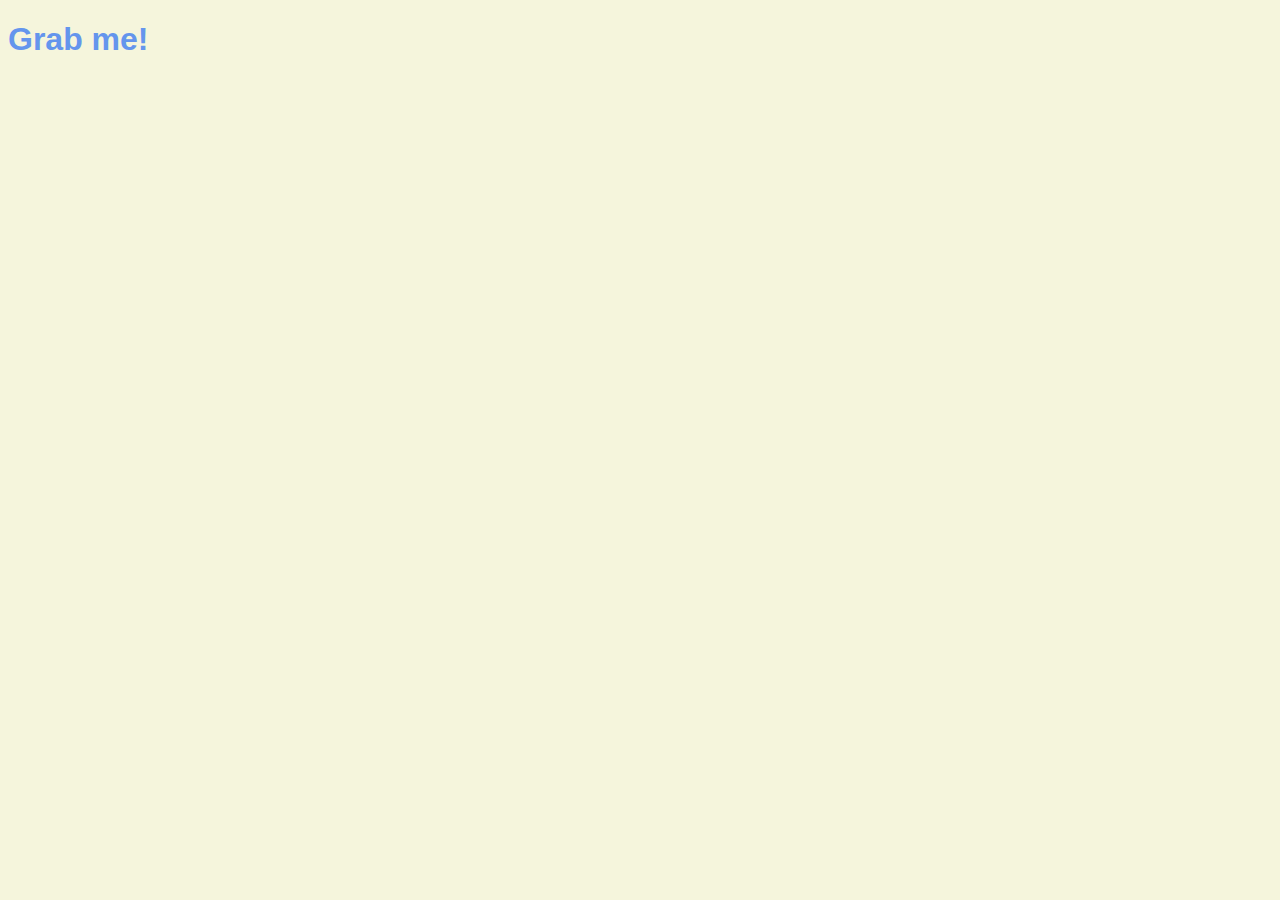
==== learn-javascript/index.html @ cff1c636 "Update All" ====
<!DOCTYPE html>
<html lang="ko">
  <head>
    <meta charset="UTF-8" />
    <meta name="viewport" content="width=device-width, initial-scale=1.0" />
    <link rel="stylesheet" href="style.css" />
    <title>Hi From HTML</title>
  </head>
  <body>
    <div class="hello">
      <h1 class="fonts">Grab me!</h1>
    </div>
    <script src="./javascript/cssInJavascript.js" defer></script>
  </body>
</html>
---- learn-javascript/style.css ----
body {
  background-color: beige;
}

h1 {
  color: cornflowerblue;
  transition: color 0.5s ease-in-out;
}

.fonts {
  font-family: "Lucida Sans", "Lucida Sans Regular", "Lucida Grande",
    "Lucida Sans Unicode", Geneva, Verdana, sans-serif;
}

.clicked {
  color: tomato;
  transition: color 0.5s ease-in-out;
}
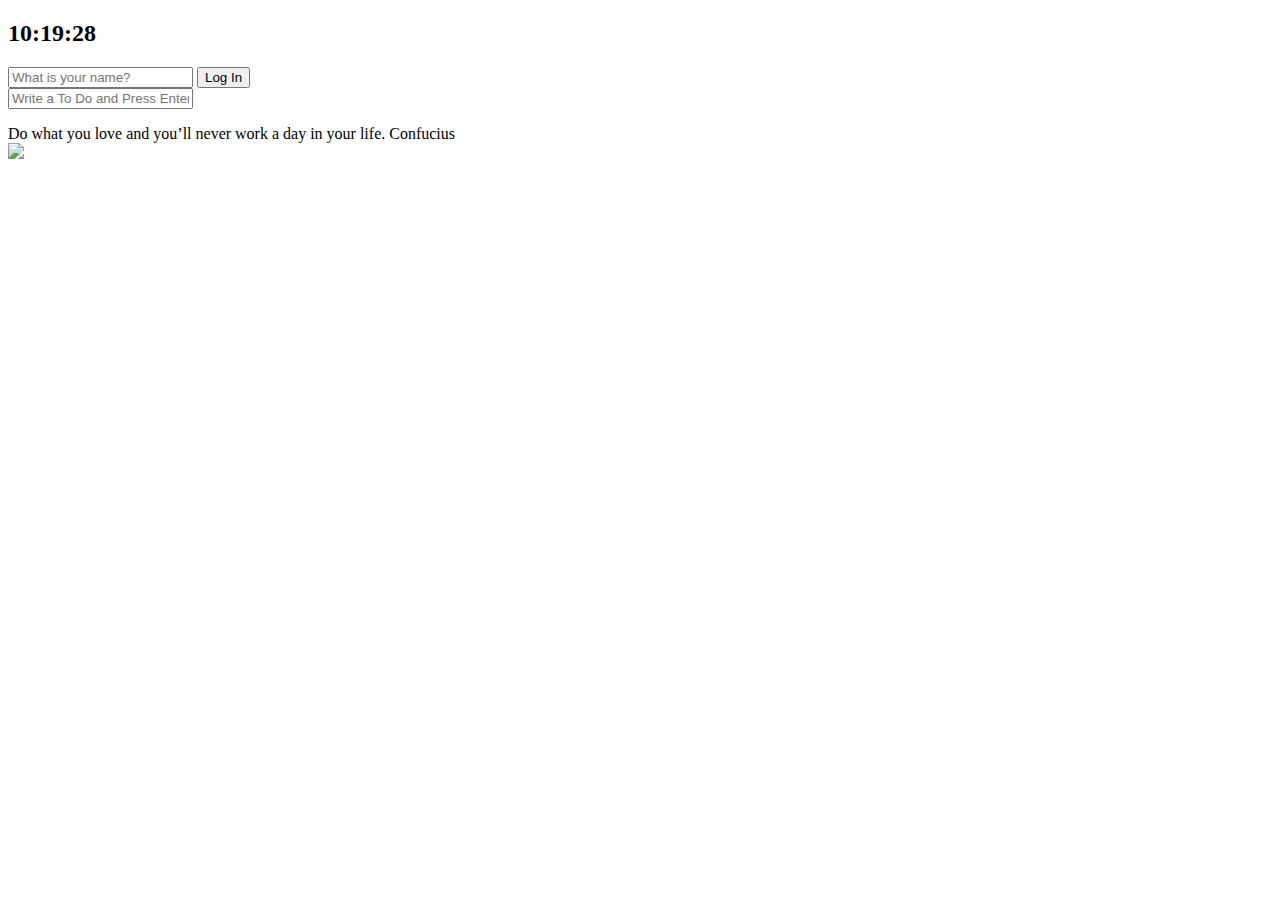
==== commit 43874a90: "Update index.html" ====
--- a/learn-javascript/index.html
+++ b/learn-javascript/index.html
@@ -3,13 +3,46 @@
   <head>
     <meta charset="UTF-8" />
     <meta name="viewport" content="width=device-width, initial-scale=1.0" />
-    <link rel="stylesheet" href="style.css" />
-    <title>Hi From HTML</title>
+    <link rel="stylesheet" href="./css/style.css" />
+    <title>Document</title>
   </head>
   <body>
-    <div class="hello">
-      <h1 class="fonts">Grab me!</h1>
+    <h2 id="clock">00:00</h2>
+    <form class="hidden" id="login-form">
+      <label>
+        <input
+          required
+          maxlength="15"
+          type="text"
+          placeholder="What is your name?"
+        />
+      </label>
+      <button>Log In</button>
+    </form>
+    <h1 id="greeting" class="hidden"></h1>
+    <form id="todo-form">
+      <label>
+        <input
+          type="text"
+          placeholder="Write a To Do and Press Enter"
+          required
+        />
+      </label>
+    </form>
+    <ul id="todo-list"></ul>
+    <div id="quote">
+      <span></span>
+      <span></span>
     </div>
-    <script src="./javascript/cssInJavascript.js" defer></script>
+    <div id="weather">
+      <span></span>
+      <span></span>
+    </div>
+    <script src="./javascript/greetings.js"></script>
+    <script src="./javascript/clock.js"></script>
+    <script src="./javascript/quotes.js"></script>
+    <script src="./javascript/background.js"></script>
+    <script src="./javascript/todo.js"></script>
+    <script src="./javascript/weather.js"></script>
   </body>
 </html>
--- a/learn-javascript/css/style.css
+++ b/learn-javascript/css/style.css
@@ -0,0 +1,3 @@
+.hidden {
+    display: none;
+}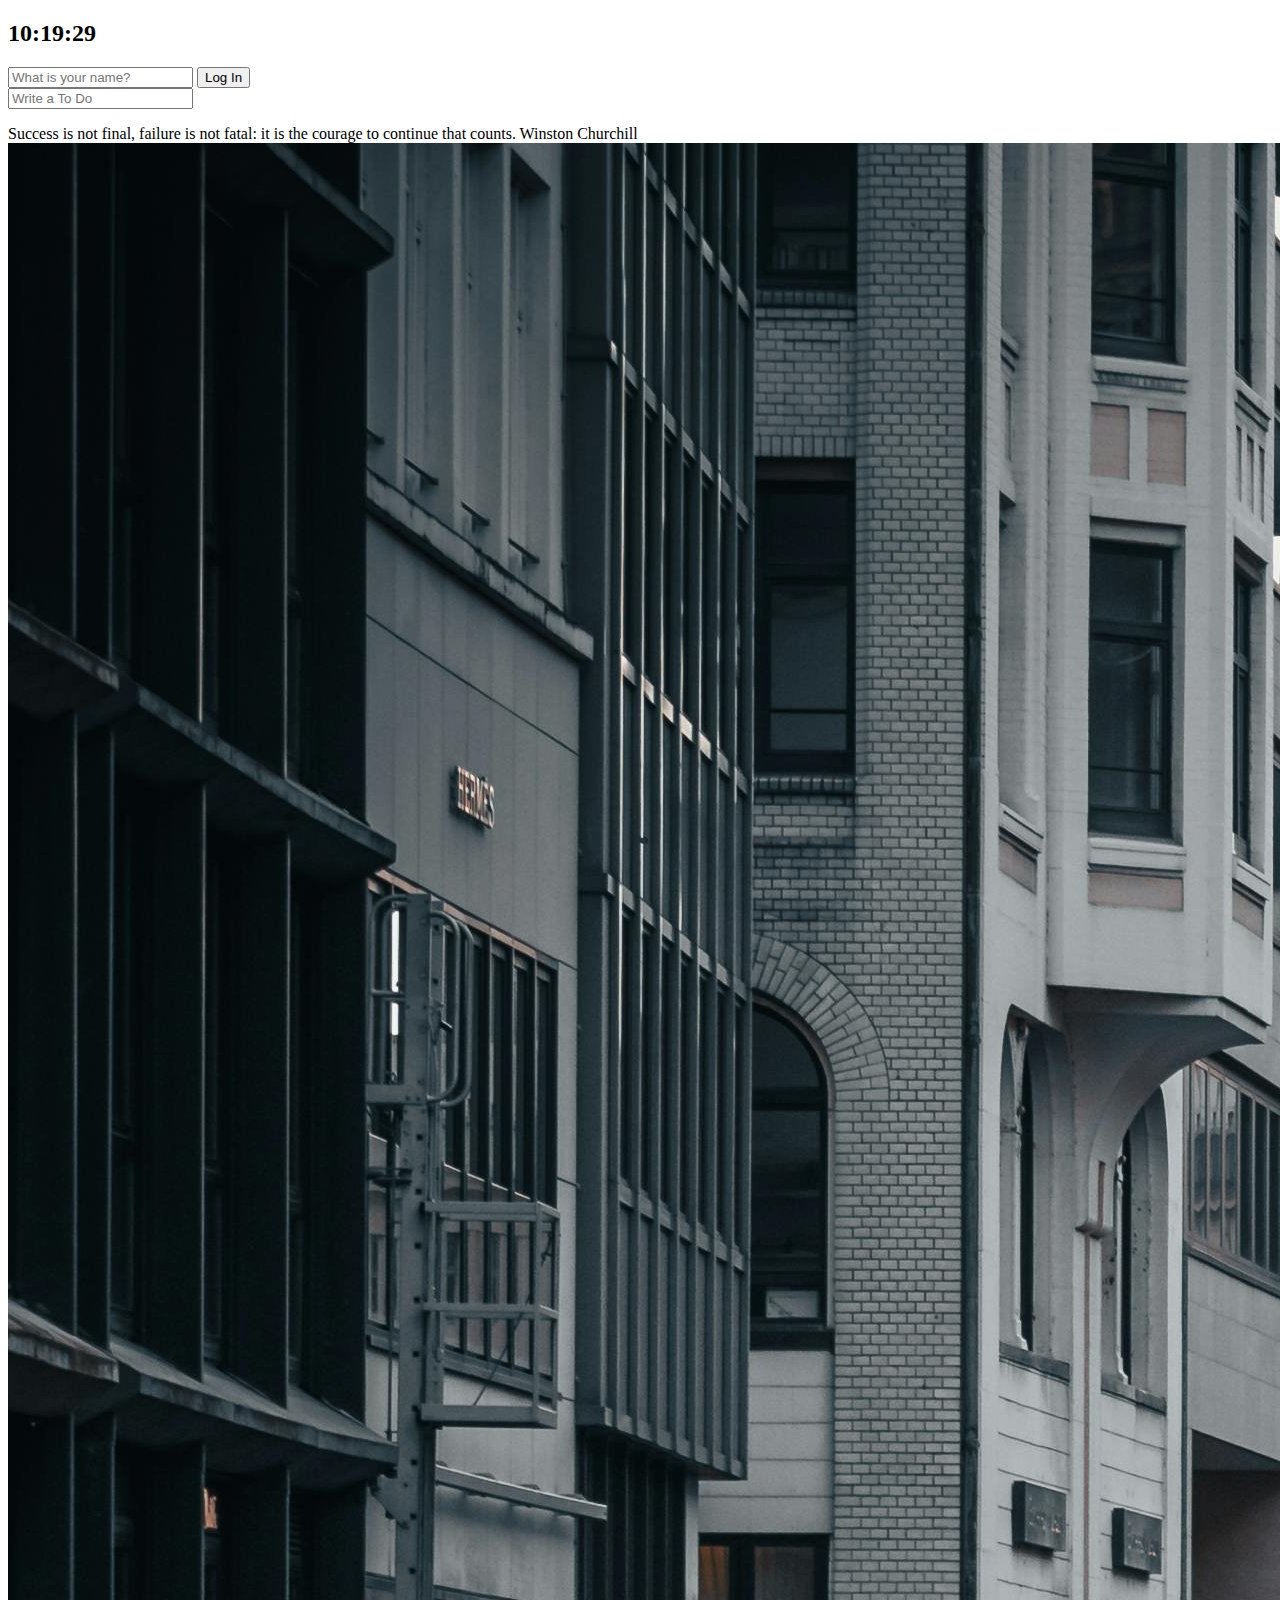
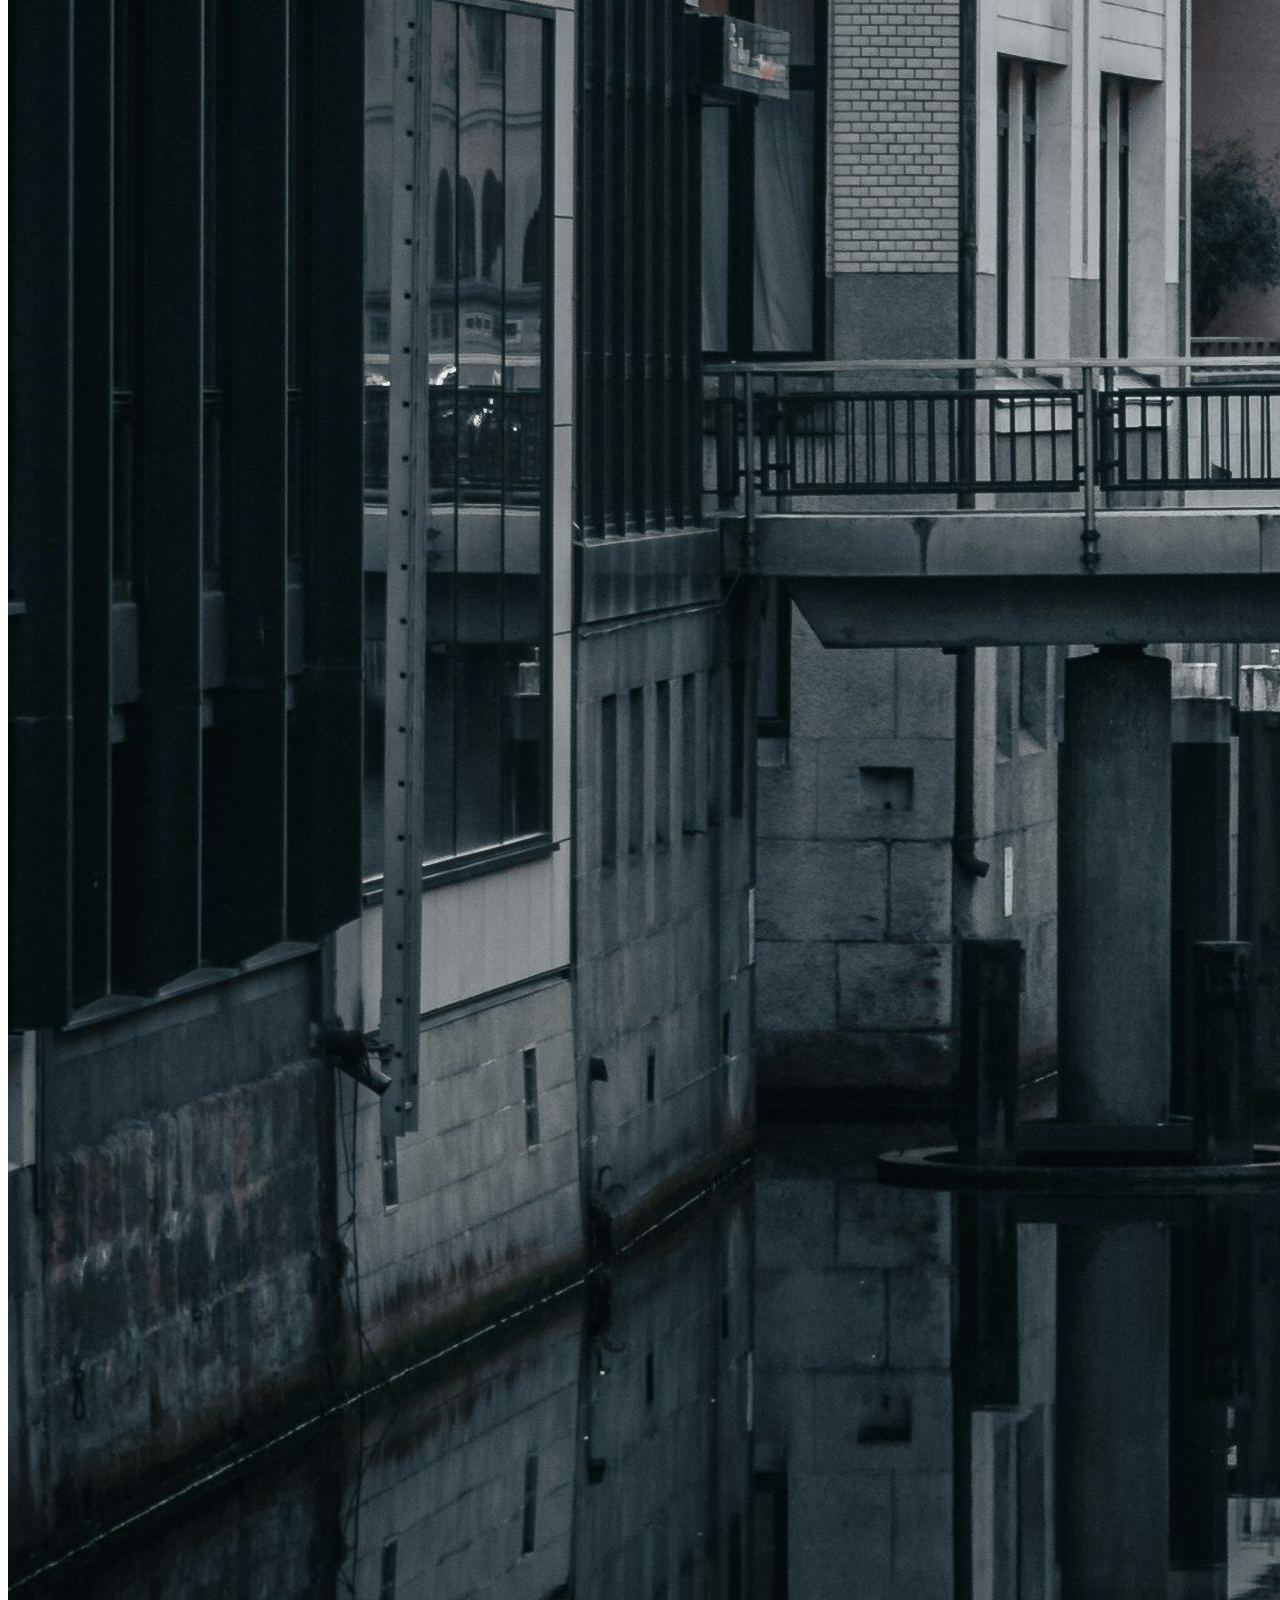
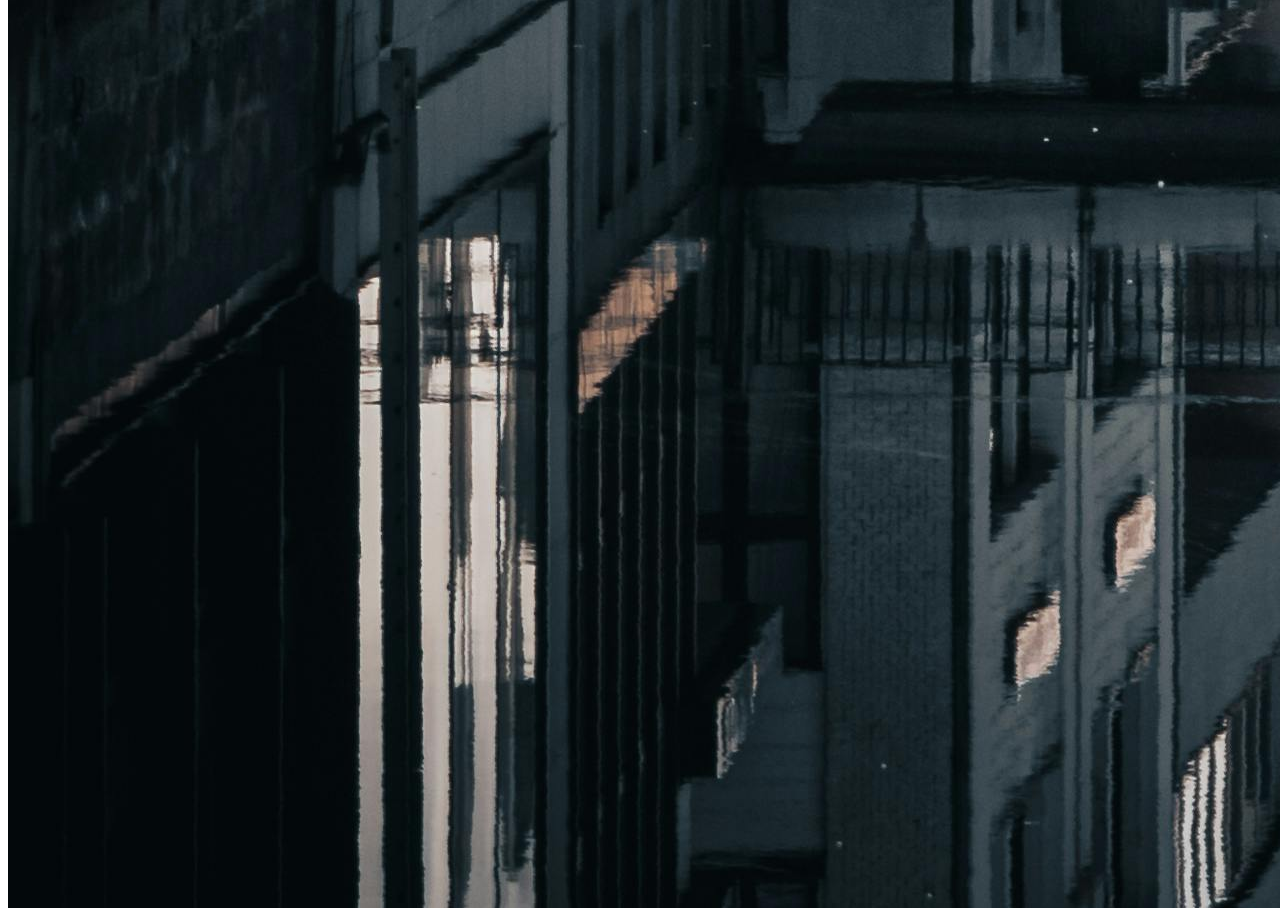
==== commit 89014bd5: "Update index.html" ====
--- a/learn-javascript/index.html
+++ b/learn-javascript/index.html
@@ -4,7 +4,7 @@
     <meta charset="UTF-8" />
     <meta name="viewport" content="width=device-width, initial-scale=1.0" />
     <link rel="stylesheet" href="./css/style.css" />
-    <title>Document</title>
+    <title>My page</title>
   </head>
   <body>
     <h2 id="clock">00:00</h2>
@@ -22,22 +22,19 @@
     <h1 id="greeting" class="hidden"></h1>
     <form id="todo-form">
       <label>
-        <input
-          type="text"
-          placeholder="Write a To Do and Press Enter"
-          required
-        />
+        <input class="login-form" type="text" placeholder="Write a To Do" required />
       </label>
     </form>
     <ul id="todo-list"></ul>
     <div id="quote">
       <span></span>
-      <span></span>
+      <span class="author"></span>
     </div>
-    <div id="weather">
+    <div class="weather">
       <span></span>
       <span></span>
     </div>
+    <img class="background" id="background" src="" alt="배경">
     <script src="./javascript/greetings.js"></script>
     <script src="./javascript/clock.js"></script>
     <script src="./javascript/quotes.js"></script>
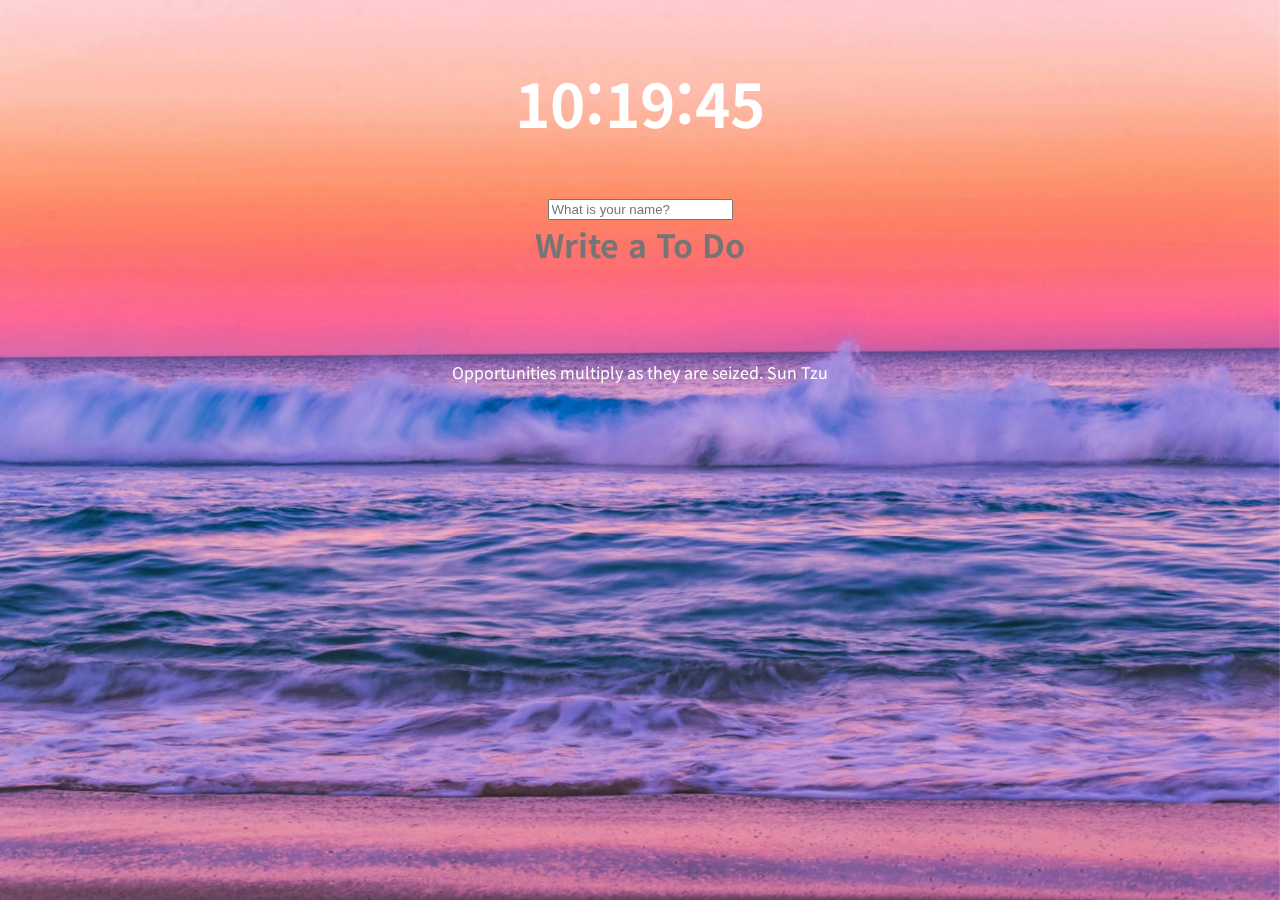
==== commit 46bea46d: "Update index.html" ====
--- a/learn-javascript/index.html
+++ b/learn-javascript/index.html
@@ -17,7 +17,6 @@
           placeholder="What is your name?"
         />
       </label>
-      <button>Log In</button>
     </form>
     <h1 id="greeting" class="hidden"></h1>
     <form id="todo-form">
@@ -30,8 +29,7 @@
       <span></span>
       <span class="author"></span>
     </div>
-    <div class="weather">
-      <span></span>
+    <div id="weather-container">
       <span></span>
     </div>
     <img class="background" id="background" src="" alt="배경">
--- a/learn-javascript/css/style.css
+++ b/learn-javascript/css/style.css
@@ -1,3 +1,58 @@
+@import url('https://fonts.googleapis.com/css2?family=Noto+Sans+KR:wght@100..900&display=swap');
 .hidden {
     display: none;
+}
+
+body {
+    font-family: "Noto Sans KR", serif;
+    display: flex;
+    align-items: center;
+    flex-direction: column;
+}
+h2 {
+    font-size: 60px;
+    color: #ffffff;
+    font-weight: bold;
+}
+h1 {
+    font-size: 70px;
+    color: #ffffff;
+    font-weight: bold;
+}
+.background {
+    width: 100vw; /* 화면 너비에 맞게 */
+    height: 100vh; /* 화면 높이에 맞게 */
+    object-fit: cover; /* 이미지 비율 유지하며 꽉 채우기 */
+    position: fixed; /* 고정 배경처럼 동작 */
+    top: 0;
+    left: 0;
+    z-index: -999; /* 다른 요소들 뒤로 보내기 */
+}
+
+.login-form {
+    position: relative; z-index: 2;
+    font-size: 32px;
+    color: #ffffff;
+    font-weight: bold;
+    font-family: 'Noto Sans KR', serif;
+    text-align: center;
+    margin-bottom: 60px;
+    background: none;
+    outline: none;
+    border: none;
+}
+.login-form:focus {
+    outline: none;
+    border: none;
+}
+#quote {
+    color: white;
+}
+#weather-container {
+    display: flex;
+    position: absolute;
+    top: 10px;
+    right: 20px;
+    text-align: right;
+    color: white;
 }